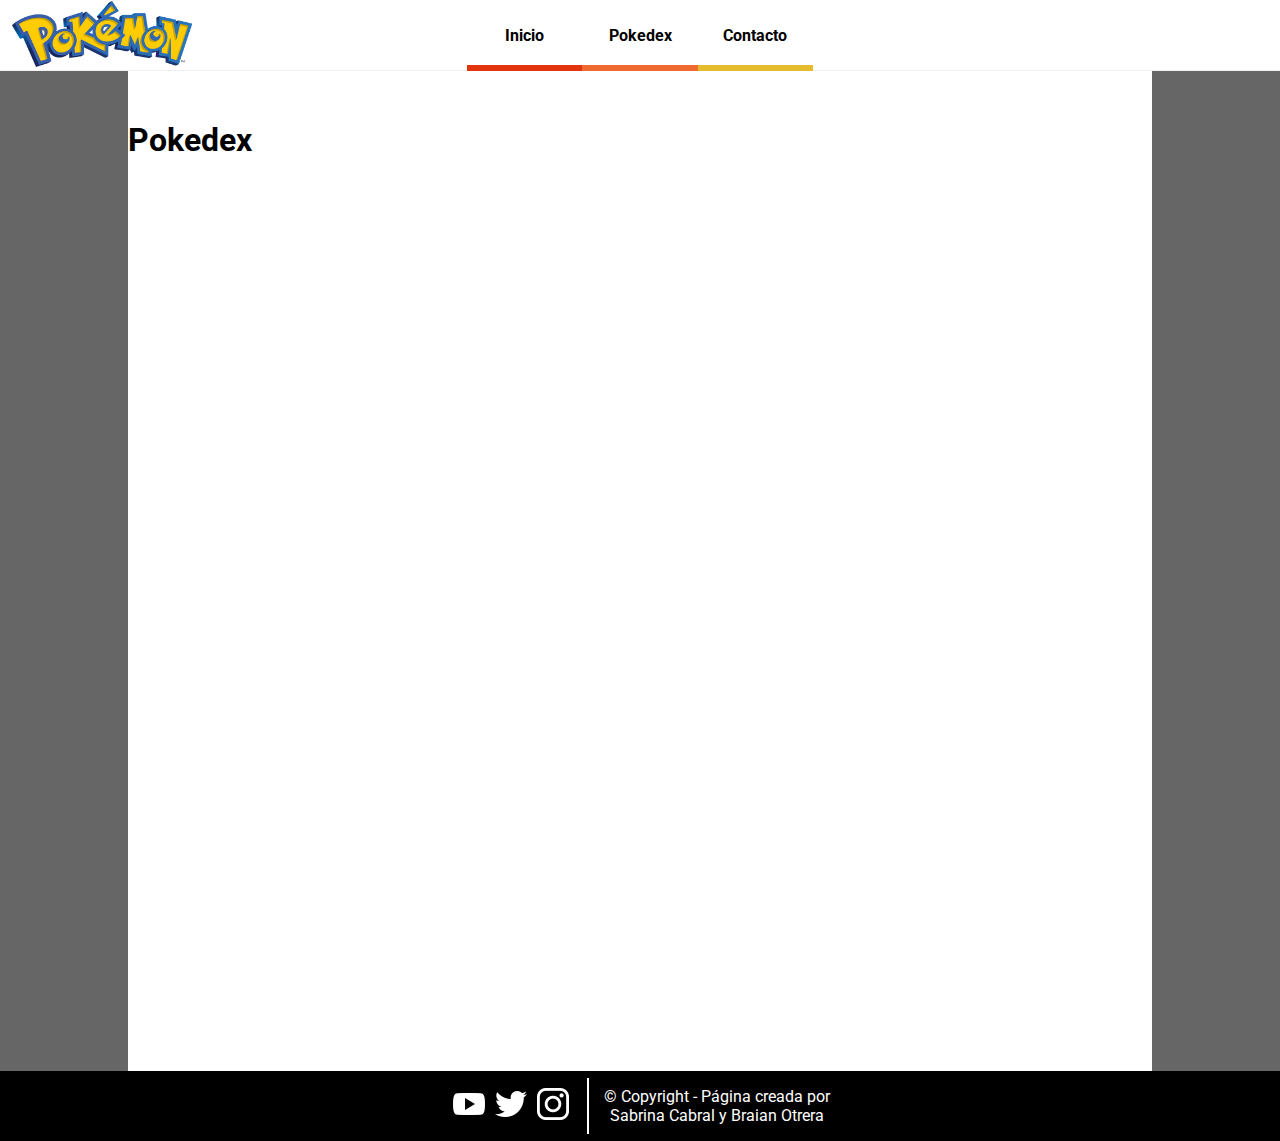
==== index.html @ cf744c98 "se agregan modificaciones el html" ====
<!DOCTYPE html>
<html lang="es">

<head>
    <meta charset="UTF-8">
    <meta http-equiv="X-UA-Compatible" content="IE=edge">
    <meta name="viewport" content="width=device-width, initial-scale=1.0">
    <title>Document</title>
    <link rel="stylesheet" href="./Css/style.css">
    <link rel="icon" href="./Img/Poke_Ball_icon.png" />
    <link rel="preconnect" href="https://fonts.gstatic.com">
    <link href="https://fonts.googleapis.com/css2?family=Roboto:wght@300&display=swap" rel="stylesheet">
</head>

<body>
    <header>
        <a class="logo">
            <img src="./img/1280px-International_Pokémon_logo.svg.png">
        </a>
        <nav class="menu">
            <ul class="menu-list">
                <li class="menu-item">
                    <a class="inicio">
                        <span>Inicio</span>
                    </a>
                </li>
                <li class="menu-item">
                    <a class="pokedex">
                        <span>Pokedex</span>
                    </a>
                </li>
                <li class="menu-item">
                    <a class="contacto">
                        <span>Contacto</span>
                    </a>
                </li>
            </ul>
        </nav>
        <button class="logo-menu-mobile" onclick="openMenu()">
            <img src="./img/boton-de-menu-de-tres-lineas-horizontales.png">
        </button>
        <nav class="menu-mobile" id="mobile-menu">
            <ul class="menu-list-mobile">
                <li class="menu-item-mobile">
                    <a class="inicio">
                        <span>Inicio</span>
                    </a>
                </li>
                <li class="menu-item-mobile">
                    <a class="pokedex">
                        <span>Pokedex</span>
                    </a>
                </li>
                <li class="menu-item-mobile">
                    <a class="contacto">
                        <span>Contacto</span>
                    </a>
                </li>
            </ul>
        </nav>
    </header>
    <main>
        <h1>Pokedex</h1>
        <ul id="poke" class="list-container"></ul>
    </main>
    <footer>
        <div class="social">
            <a href="https://www.youtube.com" target="_blank">
                <img src="./img/youtube.png">
            </a>
            <a href="https://twitter.com" target="_blank">
                <img src="./img/twitter.png">
            </a>
            <a href="https://www.instagram.com" target="_blank">
                <img src="./img/instagram.png">
            </a>
        </div>
        <div class="separador"></div>
        <div class="copyright">
            <p>© Copyright - Página creada por </p>
            <p>Sabrina Cabral y Braian Otrera</p>
        </div>
    </footer>
</body>
<script src="https://ajax.googleapis.com/ajax/libs/jquery/3.6.0/jquery.min.js"></script>
<script src="./Js/Ajax.js"></script>
</html>
---- Css/style.css ----
*{
    padding: 0;
    margin: 0;
    font-family: 'Roboto', sans-serif;
}
body{
    background-color: #666666;
}
header{
    background-color: white;
    height: 70px;
    border-bottom: 1px solid #f0f0f0;
    display: flex;
    justify-content: center;
    align-items: center;
    position: relative;
}
main{
    min-height: 900px;
    background-color: white;
    width: 80%;
    margin:0 auto;
    padding: 50px 0;
}
footer{
    background-color: black;
    height: 70px;
    display: flex;
    justify-content: center;
    align-items: center;
}
.menu{
    position: relative;
    height: 70px;
    display: none;
}
.logo img{
    width: 180px;
}
.menu-list{
    list-style:none;
    display: flex;
    width: 100%;
    height: 100%;
    justify-content: center;
    position: relative;
}
.menu-item{
    text-align: center;
    vertical-align: middle;
    height: 100%;
    width: 9%;
    min-width: 100px;
}
.menu-item a{
    display: flex;
    height: 100%;
    cursor: pointer;
    justify-content: center;
    align-items: center;
    position: relative;
    text-decoration: none;
    color: black;
}
.menu-item a:hover{
    color: white;
}
.menu-item a:before{
    content: ' ';
    height: 6px;
    left: 0;
    position: absolute;
    bottom: -1px;
    width: 100%;
    z-index: 1;
}
.menu-item span{
    font-weight: bold;
}
.inicio:hover,.inicio::before,.inicio::after{
    background-color: #E3350D;
}
.pokedex:hover,.pokedex::before,.pokedex::after{
    background-color: #ee6b2f;
}
.contacto:hover,.contacto::before,.contacto::after{
    background-color: #e6bc2f;
}
.social a{
    text-decoration: none;
    color: black;
}
.social img{
    margin: 0 3px;
    width: 32px;
}
.separador{
    height: 80%;
    width: 2px;
    margin: 0 15px;
    background-color: white;
}
.copyright{
    color: white;
    text-align: center;
}
.logo-menu-mobile{
    position:absolute;
    left: 10px;
    cursor: pointer;
    background: none;
    border:none
}
.logo-menu-mobile img{
    width: 32px;
}
.menu-mobile{
    position: absolute;
    top:71px;
    left: 0;
    right: 0;
    background-color: white;
    visibility: hidden;
}
.menu-item-mobile{
    height: 40px;
    border-bottom: 1px solid #f0f0f0;
    position: relative;
}
.menu-item-mobile a{
    display: flex;
    width: 100%;
    height: 100%;
    text-align: center;
    justify-content: center;
    align-items: center;
    cursor:pointer;
}
.menu-item-mobile a::after{
    content: ' ';
    left: 0;
    top:0;
    bottom: -1px;
    position: absolute;
    bottom: -1px;
    width: 6px;
    z-index: 1;
}
.active{
    visibility: visible;
}
.list-container{
    text-align: center;
}
.Poke-card{
    margin: 10px 0;
    display: inline-block;
    text-align: center;
}
.poke-img{
    width: 150px;
}

@media only screen and (min-width: 750px){
    header{
        display: block;
    }
    .menu{
        display: block;
    }
    .logo{
        position: absolute;
        z-index: 1;
        top: 1px;
        left: 12px;
        cursor: pointer;
    }
    .logo-menu-mobile,.menu-mobile{
        display: none;
    }
}
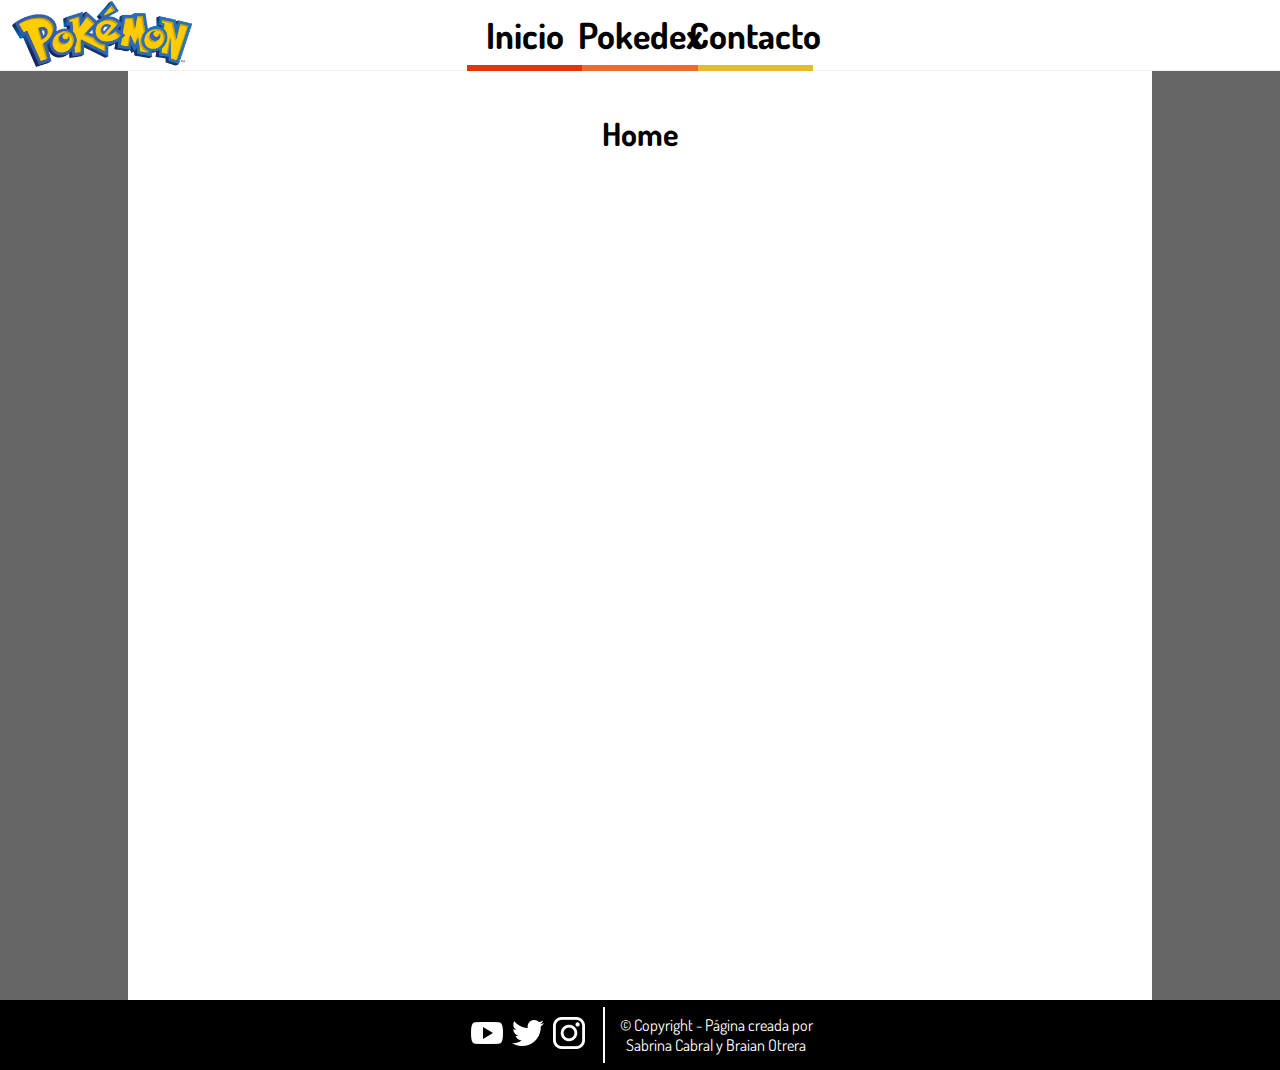
==== commit e79e1e7c: "cambio de visualizacion de app" ====
--- a/index.html
+++ b/index.html
@@ -5,7 +5,7 @@
     <meta charset="UTF-8">
     <meta http-equiv="X-UA-Compatible" content="IE=edge">
     <meta name="viewport" content="width=device-width, initial-scale=1.0">
-    <title>Document</title>
+    <title>Pokemon</title>
     <link rel="stylesheet" href="./Css/style.css">
     <link rel="icon" href="./Img/Poke_Ball_icon.png" />
     <link rel="preconnect" href="https://fonts.gstatic.com">
@@ -20,12 +20,12 @@
         <nav class="menu">
             <ul class="menu-list">
                 <li class="menu-item">
-                    <a class="inicio">
+                    <a class="inicio" href="./index.html">
                         <span>Inicio</span>
                     </a>
                 </li>
                 <li class="menu-item">
-                    <a class="pokedex">
+                    <a class="pokedex" href="./pokedex.html">
                         <span>Pokedex</span>
                     </a>
                 </li>
@@ -42,12 +42,12 @@
         <nav class="menu-mobile" id="mobile-menu">
             <ul class="menu-list-mobile">
                 <li class="menu-item-mobile">
-                    <a class="inicio">
+                    <a class="inicio" href="./index.html" >
                         <span>Inicio</span>
                     </a>
                 </li>
                 <li class="menu-item-mobile">
-                    <a class="pokedex">
+                    <a class="pokedex" href="./pokedex.html">
                         <span>Pokedex</span>
                     </a>
                 </li>
@@ -60,8 +60,9 @@
         </nav>
     </header>
     <main>
-        <h1>Pokedex</h1>
+        <h1>Home</h1>
         <ul id="poke" class="list-container"></ul>
+        
     </main>
     <footer>
         <div class="social">
@@ -84,4 +85,5 @@
 </body>
 <script src="https://ajax.googleapis.com/ajax/libs/jquery/3.6.0/jquery.min.js"></script>
 <script src="./Js/Ajax.js"></script>
+<script src="./Js/BusquedaPokemon.js"></script>
 </html>--- a/Css/style.css
+++ b/Css/style.css
@@ -1,7 +1,15 @@
+
+@import url('https://fonts.googleapis.com/css2?family=Dosis:wght@200&display=swap');
 *{
     padding: 0;
     margin: 0;
-    font-family: 'Roboto', sans-serif;
+    font-family: 'Dosis', sans-serif;
+}
+main{
+    text-align: center;
+}
+main h1{
+    margin-top: 7vh;
 }
 body{
     background-color: #666666;
@@ -13,15 +21,20 @@
     display: flex;
     justify-content: center;
     align-items: center;
-    position: relative;
+    /* position: relative; */
+    position: fixed;
+    width: 100%;
 }
 main{
+    
     min-height: 900px;
     background-color: white;
     width: 80%;
     margin:0 auto;
     padding: 50px 0;
 }
+
+
 footer{
     background-color: black;
     height: 70px;
@@ -51,6 +64,7 @@
     height: 100%;
     width: 9%;
     min-width: 100px;
+    
 }
 .menu-item a{
     display: flex;
@@ -77,6 +91,14 @@
 .menu-item span{
     font-weight: bold;
 }
+.inicio, .pokedex, .contacto {
+    text-decoration: none;
+    color:black;
+    font-weight: 800;
+    font-size: 4vh;
+
+}
+
 .inicio:hover,.inicio::before,.inicio::after{
     background-color: #E3350D;
 }
@@ -153,9 +175,21 @@
     text-align: center;
 }
 .Poke-card{
-    margin: 10px 0;
+    margin: 10px;
+    padding: 30px;
     display: inline-block;
     text-align: center;
+    border: 1px solid #c0c0c0;
+    border-radius: 10px;
+    background-color: #c0c0c0;
+}
+.Poke-card figure{
+    border-radius: 50%;
+    background-color: white;
+}
+.Poke-name{
+    font-weight: bold;
+    margin-top: 10px;
 }
 .poke-img{
     width: 150px;
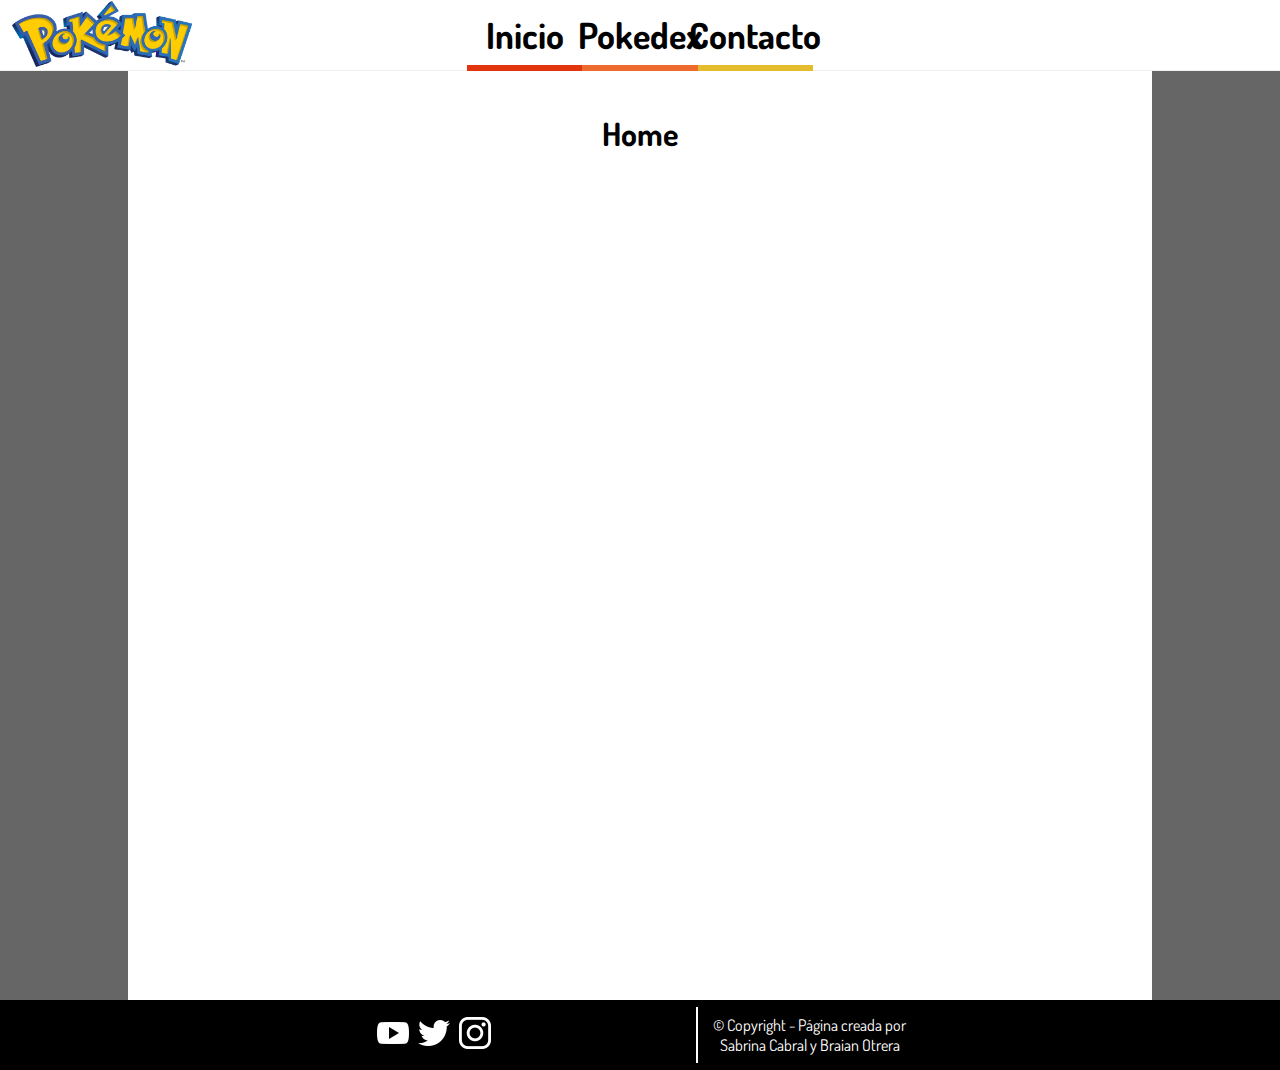
==== commit dbaae0af: "solucion de conflictos" ====
--- a/index.html
+++ b/index.html
@@ -13,6 +13,7 @@
 </head>
 
 <body>
+
     <header>
         <a class="logo">
             <img src="./img/1280px-International_Pokémon_logo.svg.png">
@@ -75,6 +76,7 @@
             <a href="https://www.instagram.com" target="_blank">
                 <img src="./img/instagram.png">
             </a>
+>>>>>>> nuevasfuncionalidades
         </div>
         <div class="separador"></div>
         <div class="copyright">
--- a/Css/style.css
+++ b/Css/style.css
@@ -5,8 +5,11 @@
     margin: 0;
     font-family: 'Dosis', sans-serif;
 }
+
+
 main{
     text-align: center;
+
 }
 main h1{
     margin-top: 7vh;
@@ -60,10 +63,12 @@
 }
 .menu-item{
     text-align: center;
+
     vertical-align: middle;
     height: 100%;
     width: 9%;
     min-width: 100px;
+
     
 }
 .menu-item a{
@@ -149,6 +154,7 @@
     border-bottom: 1px solid #f0f0f0;
     position: relative;
 }
+
 .menu-item-mobile a{
     display: flex;
     width: 100%;
@@ -182,6 +188,7 @@
     border: 1px solid #c0c0c0;
     border-radius: 10px;
     background-color: #c0c0c0;
+
 }
 .Poke-card figure{
     border-radius: 50%;
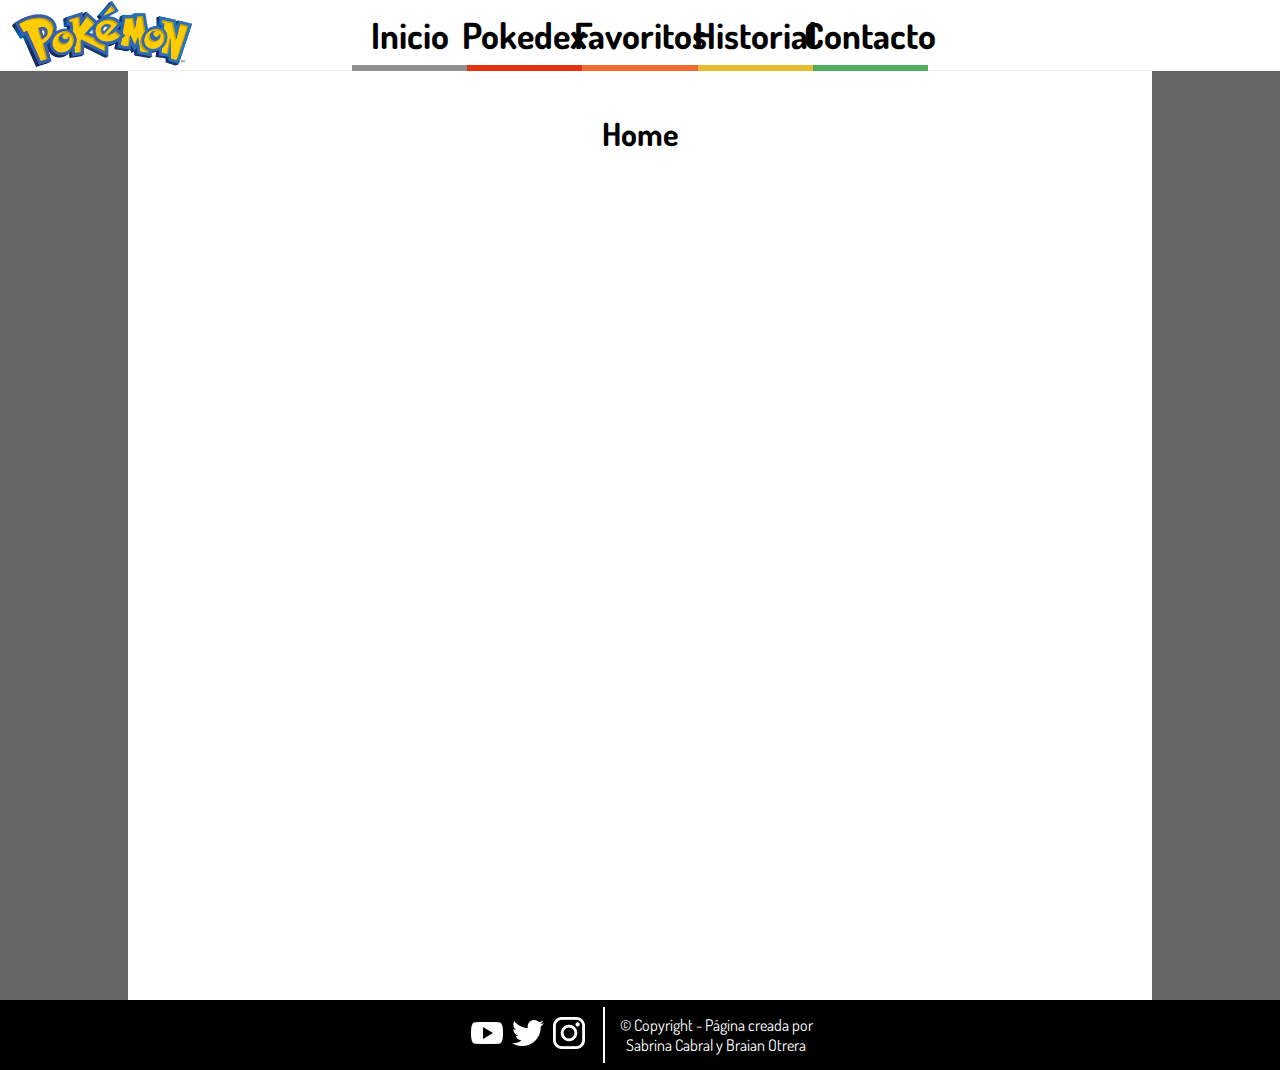
==== commit 884de724: "arreglo de favoritos" ====
--- a/index.html
+++ b/index.html
@@ -16,7 +16,7 @@
 
     <header>
         <a class="logo">
-            <img src="./img/1280px-International_Pokémon_logo.svg.png">
+            <img src="./img/1280px-International_Pokémon_logo.svg.png" >
         </a>
         <nav class="menu">
             <ul class="menu-list">
@@ -28,6 +28,16 @@
                 <li class="menu-item">
                     <a class="pokedex" href="./pokedex.html">
                         <span>Pokedex</span>
+                    </a>
+                </li>
+                <li class="menu-item">
+                    <a class="favoritos" href="./src/favoritos.html">
+                        <span>Favoritos</span>
+                    </a>
+                </li>
+                <li class="menu-item">
+                    <a class="historial" href="./src/historial.html">
+                        <span>Historial</span>
                     </a>
                 </li>
                 <li class="menu-item">
@@ -50,6 +60,16 @@
                 <li class="menu-item-mobile">
                     <a class="pokedex" href="./pokedex.html">
                         <span>Pokedex</span>
+                    </a>
+                </li>
+                <li class="menu-item-mobile">
+                    <a class="favoritos" href="./src/favoritos.html">
+                        <span>Favoritos</span>
+                    </a>
+                </li>
+                <li class="menu-item-mobile">
+                    <a class="historial" href="./src/historial.html">
+                        <span>Historial</span>
                     </a>
                 </li>
                 <li class="menu-item-mobile">
@@ -76,7 +96,7 @@
             <a href="https://www.instagram.com" target="_blank">
                 <img src="./img/instagram.png">
             </a>
->>>>>>> nuevasfuncionalidades
+
         </div>
         <div class="separador"></div>
         <div class="copyright">
@@ -87,5 +107,5 @@
 </body>
 <script src="https://ajax.googleapis.com/ajax/libs/jquery/3.6.0/jquery.min.js"></script>
 <script src="./Js/Ajax.js"></script>
-<script src="./Js/BusquedaPokemon.js"></script>
+
 </html>--- a/Css/style.css
+++ b/Css/style.css
@@ -27,6 +27,7 @@
     /* position: relative; */
     position: fixed;
     width: 100%;
+    z-index: 50;
 }
 main{
     
@@ -96,7 +97,7 @@
 .menu-item span{
     font-weight: bold;
 }
-.inicio, .pokedex, .contacto {
+.inicio, .pokedex, .contacto, .favoritos, .historial {
     text-decoration: none;
     color:black;
     font-weight: 800;
@@ -105,14 +106,28 @@
 }
 
 .inicio:hover,.inicio::before,.inicio::after{
+    background-color: rgb(145, 145, 145);
+}
+.pokedex:hover,.pokedex::before,.pokedex::after{
     background-color: #E3350D;
 }
-.pokedex:hover,.pokedex::before,.pokedex::after{
+.favoritos:hover,.favoritos::before,.favoritos::after{
     background-color: #ee6b2f;
 }
 .contacto:hover,.contacto::before,.contacto::after{
-    background-color: #e6bc2f;
-}
+    background-color: #4dad5b;;
+}
+.historial:hover,.historial::before,.historial::after{
+    background-color: #e6bc2f;;
+}
+
+
+
+
+
+
+
+
 .social a{
     text-decoration: none;
     color: black;
@@ -219,4 +234,5 @@
     .logo-menu-mobile,.menu-mobile{
         display: none;
     }
+
 }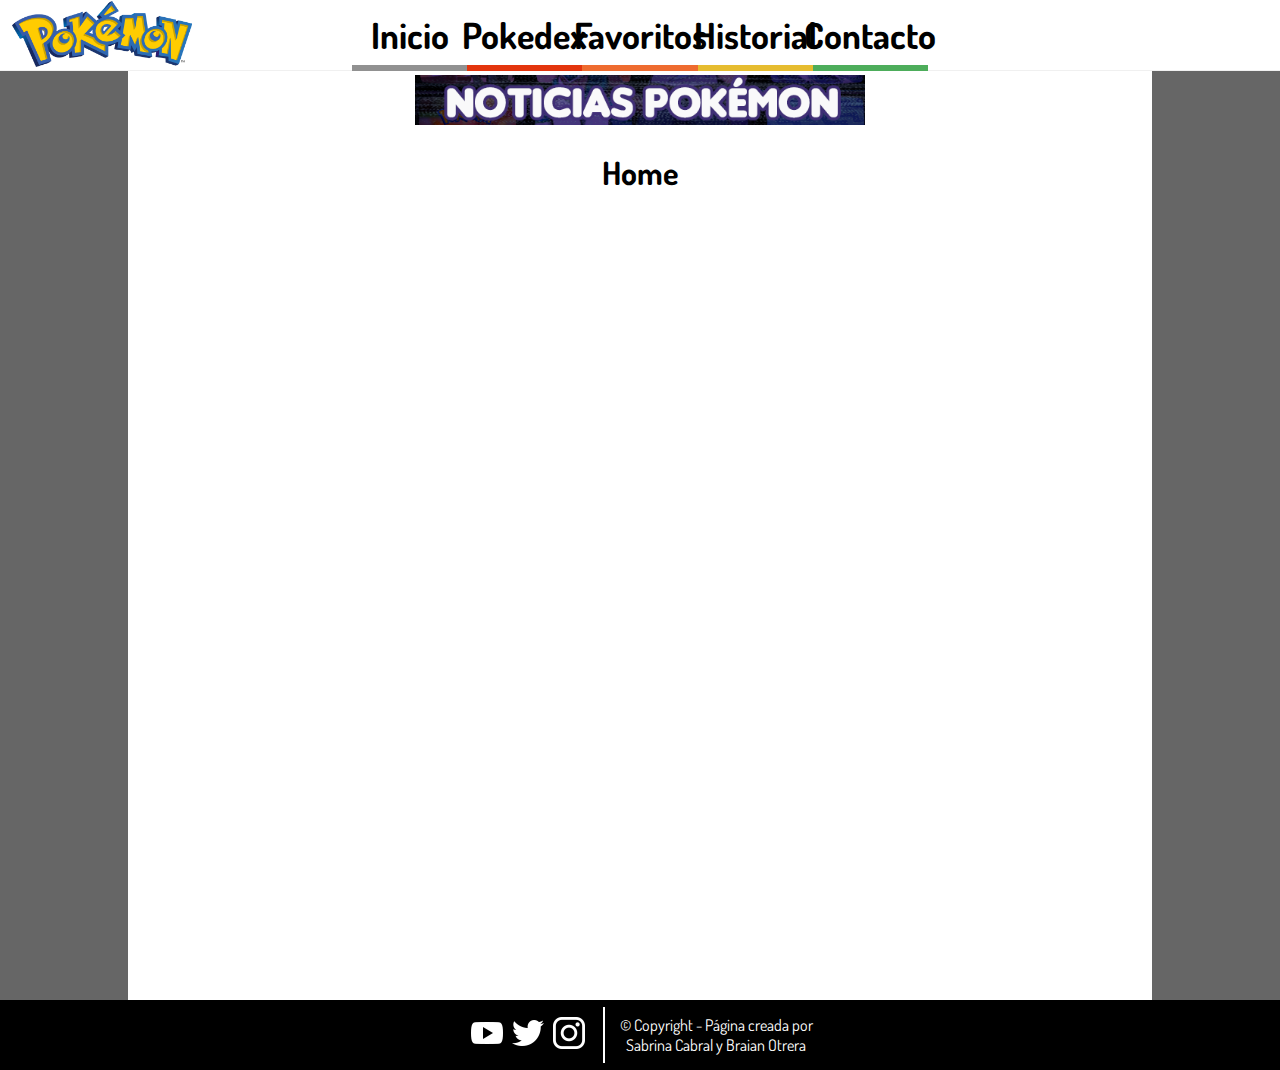
==== commit f379e906: "arreglos varios" ====
--- a/index.html
+++ b/index.html
@@ -26,7 +26,7 @@
                     </a>
                 </li>
                 <li class="menu-item">
-                    <a class="pokedex" href="./pokedex.html">
+                    <a class="pokedex" href="./src/pokedex.html">
                         <span>Pokedex</span>
                     </a>
                 </li>
@@ -41,7 +41,7 @@
                     </a>
                 </li>
                 <li class="menu-item">
-                    <a class="contacto">
+                    <a class="contacto" href="./src/contacto.html">
                         <span>Contacto</span>
                     </a>
                 </li>
@@ -58,7 +58,7 @@
                     </a>
                 </li>
                 <li class="menu-item-mobile">
-                    <a class="pokedex" href="./pokedex.html">
+                    <a class="pokedex" href="./src/pokedex.html">
                         <span>Pokedex</span>
                     </a>
                 </li>
@@ -73,7 +73,7 @@
                     </a>
                 </li>
                 <li class="menu-item-mobile">
-                    <a class="contacto">
+                    <a class="contacto" href="./src/contacto.html">
                         <span>Contacto</span>
                     </a>
                 </li>
@@ -81,6 +81,9 @@
         </nav>
     </header>
     <main>
+        <aside class="noticias">
+            <img src="../img/public.PNG" alt="publicidad">
+        </aside>
         <h1>Home</h1>
         <ul id="poke" class="list-container"></ul>
         
--- a/Css/style.css
+++ b/Css/style.css
@@ -11,9 +11,7 @@
     text-align: center;
 
 }
-main h1{
-    margin-top: 7vh;
-}
+
 body{
     background-color: #666666;
 }
@@ -217,7 +215,19 @@
     width: 150px;
 }
 
+.noticias{
+    display: none;
+}
+main h1{
+    margin-top: 6vh;
+}
+
+
 @media only screen and (min-width: 750px){
+    main h1{
+        margin-top: 3vh;
+    }
+ 
     header{
         display: block;
     }
@@ -230,9 +240,42 @@
         top: 1px;
         left: 12px;
         cursor: pointer;
-    }
+        
+    }
+
     .logo-menu-mobile,.menu-mobile{
         display: none;
     }
-
-}+    .noticias{
+        display: block;
+        height: 50px;
+        width: 100%;
+        margin-top: 25px;
+    }
+    .noticias img{
+        height: 100%;
+     
+        
+    }
+    
+
+}
+
+@media only screen and (min-width: 750px) and (max-width: 850px){
+    .logo{
+        margin-top: 10px;
+    }
+    .logo img{
+        width: 130px;
+    }
+}
+
+@media only screen and (min-width: 850px) and (max-width: 920px){
+
+    .logo{
+        margin-top: 5px;
+    }
+    .logo img{
+        width: 160px;
+    }
+}
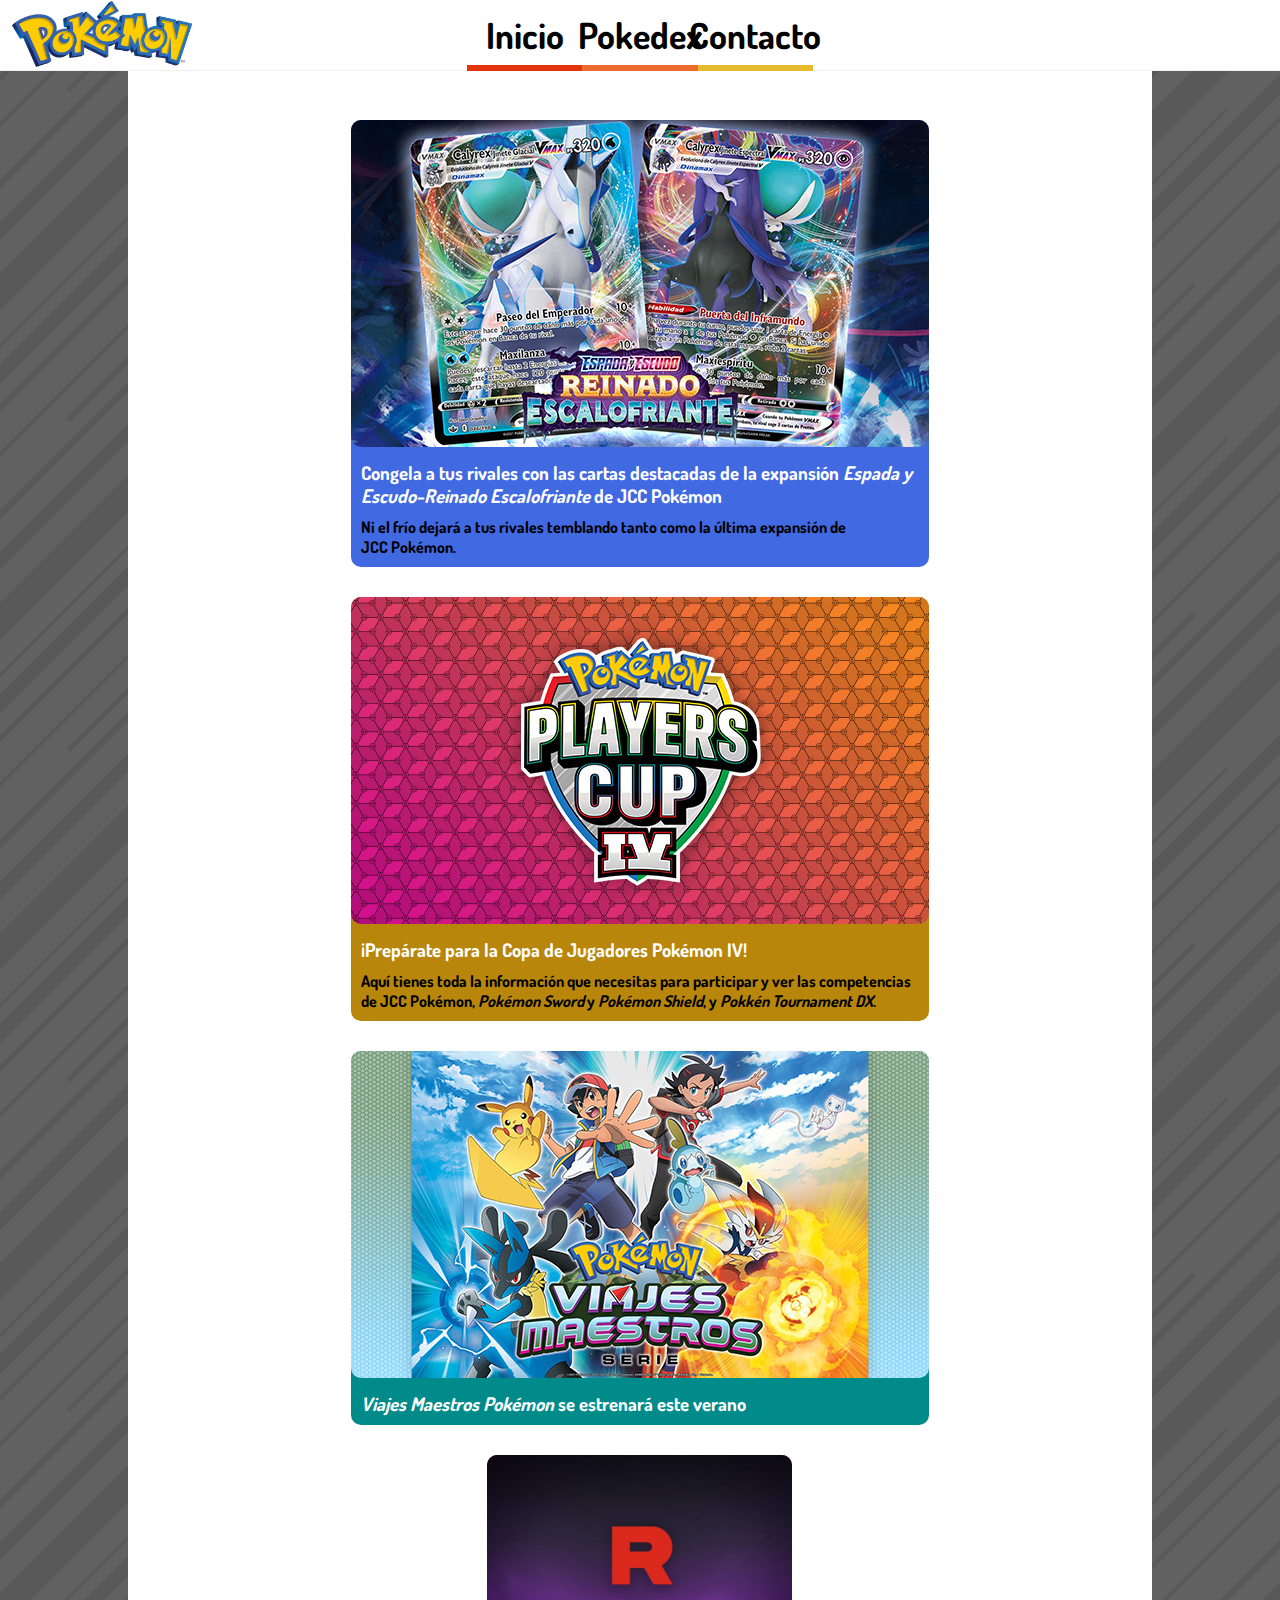
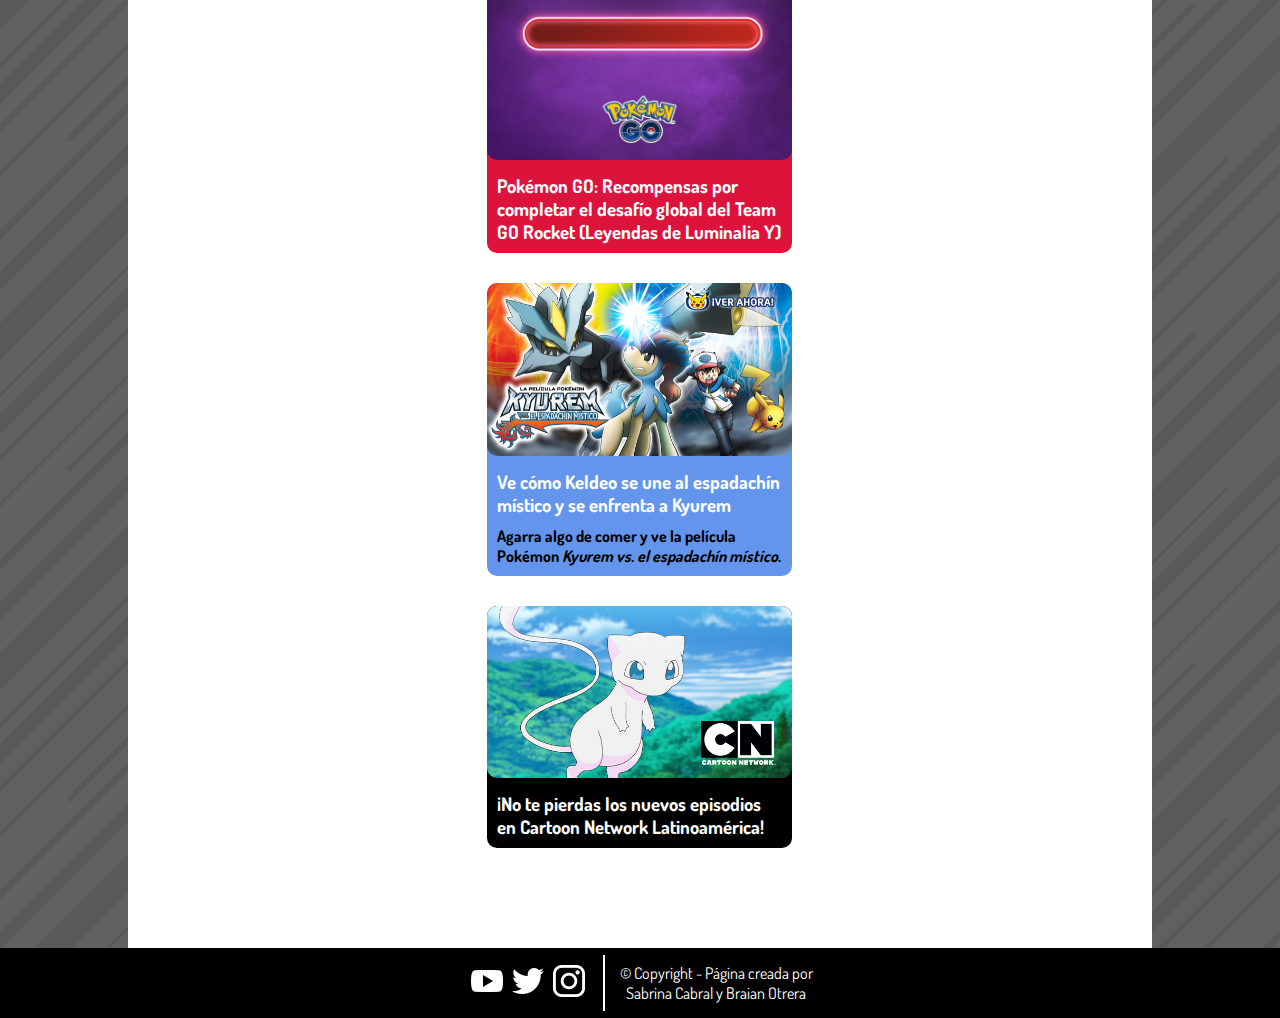
==== commit e1b2571e: "se agrega el home" ====
--- a/index.html
+++ b/index.html
@@ -16,7 +16,7 @@
 
     <header>
         <a class="logo">
-            <img src="./img/1280px-International_Pokémon_logo.svg.png" >
+            <img src="./img/1280px-International_Pokémon_logo.svg.png">
         </a>
         <nav class="menu">
             <ul class="menu-list">
@@ -26,22 +26,12 @@
                     </a>
                 </li>
                 <li class="menu-item">
-                    <a class="pokedex" href="./src/pokedex.html">
+                    <a class="pokedex" href="./pokedex.html">
                         <span>Pokedex</span>
                     </a>
                 </li>
                 <li class="menu-item">
-                    <a class="favoritos" href="./src/favoritos.html">
-                        <span>Favoritos</span>
-                    </a>
-                </li>
-                <li class="menu-item">
-                    <a class="historial" href="./src/historial.html">
-                        <span>Historial</span>
-                    </a>
-                </li>
-                <li class="menu-item">
-                    <a class="contacto" href="./src/contacto.html">
+                    <a class="contacto">
                         <span>Contacto</span>
                     </a>
                 </li>
@@ -58,22 +48,12 @@
                     </a>
                 </li>
                 <li class="menu-item-mobile">
-                    <a class="pokedex" href="./src/pokedex.html">
+                    <a class="pokedex" href="./pokedex.html">
                         <span>Pokedex</span>
                     </a>
                 </li>
                 <li class="menu-item-mobile">
-                    <a class="favoritos" href="./src/favoritos.html">
-                        <span>Favoritos</span>
-                    </a>
-                </li>
-                <li class="menu-item-mobile">
-                    <a class="historial" href="./src/historial.html">
-                        <span>Historial</span>
-                    </a>
-                </li>
-                <li class="menu-item-mobile">
-                    <a class="contacto" href="./src/contacto.html">
+                    <a class="contacto">
                         <span>Contacto</span>
                     </a>
                 </li>
@@ -81,12 +61,102 @@
         </nav>
     </header>
     <main>
-        <aside class="noticias">
-            <img src="../img/public.PNG" alt="publicidad">
-        </aside>
-        <h1>Home</h1>
-        <ul id="poke" class="list-container"></ul>
-        
+        <section class="notice">
+            <diV class="main colum">
+                <a href="index.html">
+                    <article style="background-color:royalblue;">
+                        <div class="img-notica">
+                            <img src="./img/notice/swsh06-featured-cards-1-169-es.jpg"/>
+                        </div>
+                        <div class="notice-des">
+                            <h3>Congela a tus rivales con las cartas destacadas de la expansión
+                                <em>Espada y Escudo-Reinado Escalofriante</em> de JCC&nbsp;Pokémon</h3>
+                            <p>Ni el frío dejará a tus rivales temblando tanto como la última expansión de JCC&nbsp;Pokémon.</p>
+                        </div>
+                    </article>
+                </a>
+                 <a href="index.html">
+                        <article style="background-color: darkgoldenrod;">
+                            <div class="img-notica">
+                                <img src="./img/notice/2021-players-cup-iv-169.jpg"/>
+                            </div>
+                            <div class="notice-des">
+                                <h3>¡Prepárate para la Copa de Jugadores Pokémon IV!</h3>
+                                <p>Aquí tienes toda la información que necesitas para participar y ver las competencias de JCC Pokémon,
+                                    <em>Pokémon Sword</em> y
+                                    <em>Pokémon Shield</em>, y
+                                    <em>Pokkén Tournament DX</em>.
+                                </p>
+                            </div>
+                        </article>
+                    </a>
+                    <a href="index.html">
+                        <article style="background-color: darkcyan;">
+                            <div class="img-notica">
+                                <img src="./img/notice/season24-169-es.jpg"/>
+                            </div>
+                            <div class="notice-des">
+                                <h3><em>Viajes Maestros Pokémon</em> se estrenará este verano</h3>
+                            </div>
+                        </article>
+                    </a>
+            </diV>
+
+            <diV  class="right colum">
+                <a href="index.html">
+                    <article style="background-color:crimson;">
+                        <div class="img-notica">
+                            <img src="./img/notice/E121SWSX0AA8-Xn.jpg"/>
+                        </div>
+                        <div class="notice-des">
+                            <h3>Pokémon GO: Recompensas por completar el desafío global del Team GO Rocket (Leyendas de Luminalia Y)</h3>
+                        </div>
+                    </article>
+                </a>
+                <a href="index.html">
+                    <article style="background-color: cornflowerblue;">
+                        <div class="img-notica">
+                            <img src="./img/notice/movie15-on-ptv-169-es.png"/>
+                        </div>
+                        <div class="notice-des">
+                            <h3>Ve cómo Keldeo se une al espadachín místico y se enfrenta a Kyurem</h3>
+                            <p>Agarra algo de comer y ve la película Pokémon <em>Kyurem vs. el espadachín místico</em>.</p>
+                        </div>
+                    </article>
+                </a>
+                <a href="index.html">
+                    <article style="background-color: black;">
+                        <div class="img-notica">
+                            <img src="./img/notice/season23-cartoon-network-169.png"/>
+                        </div>
+                        <div class="notice-des">
+                            <h3>¡No te pierdas los nuevos episodios en Cartoon Network Latinoamérica!</h3>
+                        </div>
+                    </article>
+                </a>
+            </diV>
+        </section>
+
+        <!-- <div class="slideshow-container">
+
+            <div class="mySlides fade">
+              <img src="/img/apertura-capturar-pokemon-legendarios-pokemon-go.jpg" style="width:100%">
+            </div>
+            <div class="mySlides fade">
+              <img src="/img/pokemon-go-android-ios_317286.jpg" style="width:100%">
+            </div>
+            <div class="mySlides fade">
+              <img src="/img/pokemon-legendarios.jpg" style="width:100%">
+            </div>
+            <a class="prev" onclick="plusSlides(-1)">&#10094;</a>
+            <a class="next" onclick="plusSlides(1)">&#10095;</a>
+
+            <div class="dot-list" style="text-align:center">
+              <span class="dot" onclick="currentSlide(1)"></span>
+              <span class="dot" onclick="currentSlide(2)"></span>
+              <span class="dot" onclick="currentSlide(3)"></span>
+            </div>
+        </div> -->
     </main>
     <footer>
         <div class="social">
@@ -99,7 +169,6 @@
             <a href="https://www.instagram.com" target="_blank">
                 <img src="./img/instagram.png">
             </a>
-
         </div>
         <div class="separador"></div>
         <div class="copyright">
--- a/Css/style.css
+++ b/Css/style.css
@@ -5,15 +5,15 @@
     margin: 0;
     font-family: 'Dosis', sans-serif;
 }
-
-
 main{
     text-align: center;
 
 }
-
+main h1{
+    margin-top: 7vh;
+}
 body{
-    background-color: #666666;
+    background-image: url("../img/body_gray_bg.png");
 }
 header{
     background-color: white;
@@ -22,21 +22,18 @@
     display: flex;
     justify-content: center;
     align-items: center;
-    /* position: relative; */
     position: fixed;
     width: 100%;
-    z-index: 50;
+    z-index: 2;
 }
 main{
-    
+
     min-height: 900px;
     background-color: white;
     width: 80%;
     margin:0 auto;
-    padding: 50px 0;
-}
-
-
+    padding: 70px 0;
+}
 footer{
     background-color: black;
     height: 70px;
@@ -68,7 +65,6 @@
     width: 9%;
     min-width: 100px;
 
-    
 }
 .menu-item a{
     display: flex;
@@ -95,37 +91,22 @@
 .menu-item span{
     font-weight: bold;
 }
-.inicio, .pokedex, .contacto, .favoritos, .historial {
+.inicio, .pokedex, .contacto {
     text-decoration: none;
     color:black;
     font-weight: 800;
     font-size: 4vh;
 
 }
-
 .inicio:hover,.inicio::before,.inicio::after{
-    background-color: rgb(145, 145, 145);
+    background-color: #E3350D;
 }
 .pokedex:hover,.pokedex::before,.pokedex::after{
-    background-color: #E3350D;
-}
-.favoritos:hover,.favoritos::before,.favoritos::after{
     background-color: #ee6b2f;
 }
 .contacto:hover,.contacto::before,.contacto::after{
-    background-color: #4dad5b;;
-}
-.historial:hover,.historial::before,.historial::after{
-    background-color: #e6bc2f;;
-}
-
-
-
-
-
-
-
-
+    background-color: #e6bc2f;
+}
 .social a{
     text-decoration: none;
     color: black;
@@ -161,6 +142,9 @@
     right: 0;
     background-color: white;
     visibility: hidden;
+}
+.menu-list-mobile{
+    background-color: white;
 }
 .menu-item-mobile{
     height: 40px;
@@ -214,20 +198,46 @@
 .poke-img{
     width: 150px;
 }
-
-.noticias{
-    display: none;
-}
-main h1{
-    margin-top: 6vh;
-}
-
+/*Notice*/
+.notice{
+    display: flex;
+    flex-wrap: wrap;
+    width: 70%;
+    margin: 50px auto 0;
+    justify-content: space-evenly;
+}
+.colum a{
+    text-decoration: none;
+}
+.colum article{
+    margin-bottom: 30px;
+    border-radius: 10px;
+    color:white;
+}
+.colum article p{
+    margin-top: 10px;
+    color: black;
+    font-weight: bolder;
+}
+.colum article div{
+    border-radius: 10px;
+}
+.notice img{
+    max-width: 100%;
+    border-radius: 10px;
+}
+.main{
+    max-width: 578px;
+}
+.right{
+    max-width: 305px;
+}
+.notice-des{
+    text-align: left;
+    padding: 10px;
+}
 
 @media only screen and (min-width: 750px){
-    main h1{
-        margin-top: 3vh;
-    }
- 
     header{
         display: block;
     }
@@ -240,42 +250,15 @@
         top: 1px;
         left: 12px;
         cursor: pointer;
-        
-    }
-
+    }
     .logo-menu-mobile,.menu-mobile{
         display: none;
     }
-    .noticias{
+    .dot-list {
+        right: 45%;
+        left: 45%;
+    }
+    .prev, .next {
         display: block;
-        height: 50px;
-        width: 100%;
-        margin-top: 25px;
-    }
-    .noticias img{
-        height: 100%;
-     
-        
-    }
-    
-
-}
-
-@media only screen and (min-width: 750px) and (max-width: 850px){
-    .logo{
-        margin-top: 10px;
-    }
-    .logo img{
-        width: 130px;
-    }
-}
-
-@media only screen and (min-width: 850px) and (max-width: 920px){
-
-    .logo{
-        margin-top: 5px;
-    }
-    .logo img{
-        width: 160px;
-    }
-}
+    }
+}